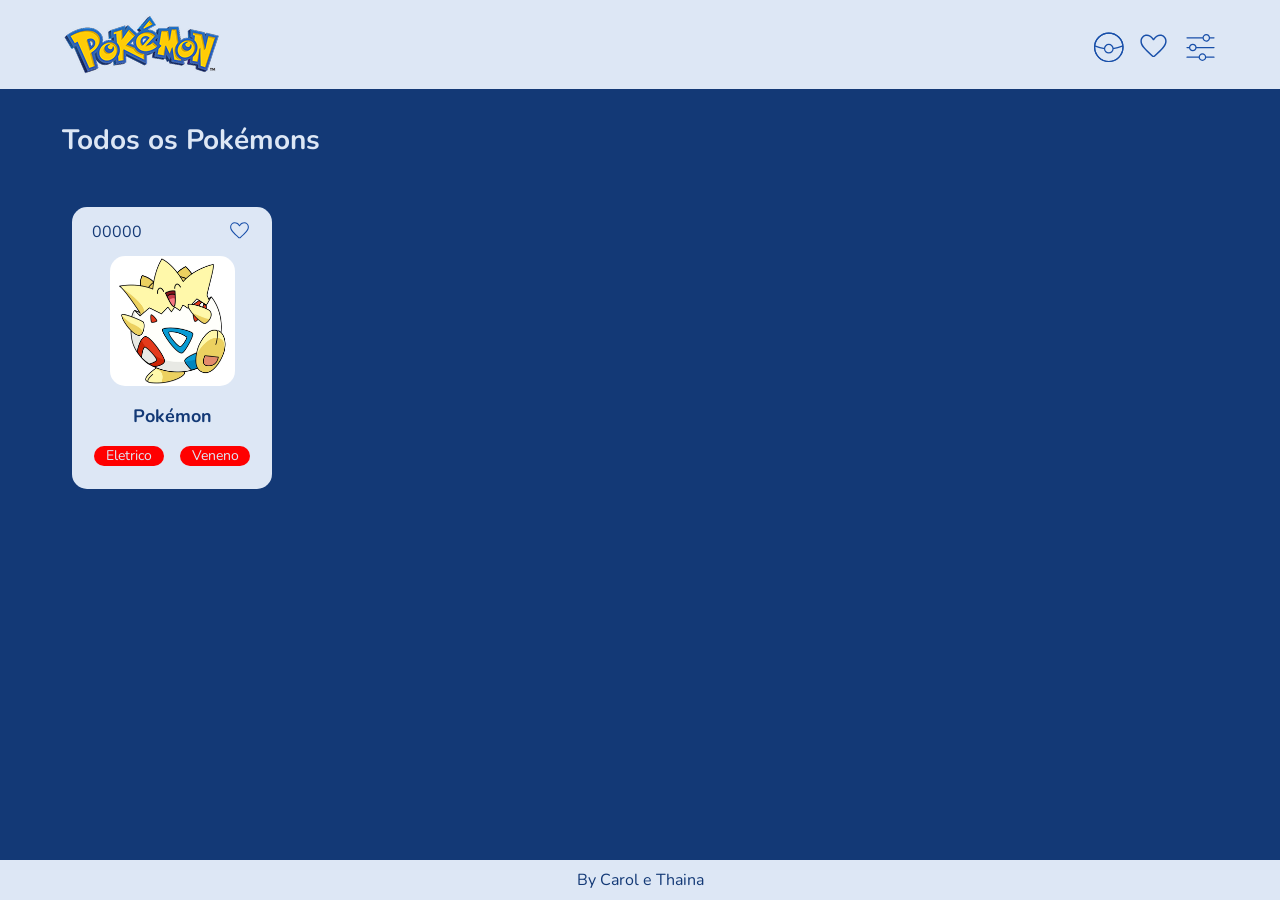
==== allPokemons.html @ cc9567b0 "remove linha em branco" ====
<html lang="en">
<head>
    <meta charset="UTF-8">
    <meta name="viewport" content="width=device-width, initial-scale=1.0">
    <link rel="stylesheet" href="css/style.css">
    <link rel="stylesheet" href="css/header.css">
    <link rel="stylesheet" href="css/allPokemons.css">
    <link rel="preconnect" href="https://fonts.googleapis.com">
    <link rel="preconnect" href="https://fonts.gstatic.com" crossorigin>
    <link href="https://fonts.googleapis.com/css2?family=Nunito:ital,wght@0,200..1000;1,200..1000&display=swap" rel="stylesheet">
    <title>Todos os Pokemons</title>
    <link rel="shortcut icon" href="svg/Group.svg">
</head>
<body>
    <header>
        <div class="container-fluid">
            <div class="logo">
            <a href="index.html">
                    <img src="img/image 1.png" alt="">
            </a>
            </div>
            
            <div class="menu">
                <img class="pokeball" src="svg/Group.svg" alt="">
                <img src="svg/material-symbols_favorite-outline-rounded.svg" alt="">
                <img src="svg/mage_filter.svg" alt="">
            </div>
        </div>
    </header>
    <main>
        <h1>Todos os Pokémons</h1>
        
        <div class="container-card">
            <div class="card">
                <div class="topo-card">
                    <p>00000</p>
                    <img src="svg/material-symbols_favorite-outline-rounded.svg" alt="">
                </div>
                <div class="img-card">
                    <img src="img/image3.jpeg" alt="">
                </div>
                <h3>Pokémon</h3>
                <div class="elements">
                    <div class="tag-element">
                        <span>Eletrico</span>
                    </div>
                    <div class="tag-element">
                        <span>Veneno</span>
                    </div>
                </div>
            </div> 
        </div>
    </main>

    <footer>
        <p>By <a target="_blank" href="https://www.linkedin.com/in/carolainecallau
        ">Carol </a> e <a target="_blank" href="https://www.linkedin.com/in/thainabarboza/">Thaina</a></p>
    </footer>
    
</body>
</html>
---- css/style.css ----
body {
    margin: 0;
    font-family: "Nunito", sans-serif;
}

input::-webkit-input-placeholder {
    font-size: 18px;
    font-family: "Nunito", sans-serif;
    color: #133976;
}

:root {
    --primary-color:#DDE7F5;
    --secondary-color:#133976;
    --background:#133976;
    --background-ligthblue:#DDE7F5;
    --background-input: #FFFCF8;
}

h1 {
    color: var(--primary-color);
    margin: 0;
    padding-top: 32px;
    padding-bottom: 38px;
    margin-left: 62px;
    font-size: 28px ;

}

main {
    background-color: var(--background);
    height: calc(100vh - 129px);
    overflow: auto;
}

footer {
    text-align: center;
    color: var(secondary-color);
    background-color: var(--background-ligthblue);
    height: 40px;
    display: flex;
    align-items: center;
    justify-content: space-around;
}

footer p {
    margin-top: 0;
    margin-bottom: 0;
    color: var(--secondary-color);
}

footer p a {
    text-decoration: none;
    color: inherit;
}
---- css/header.css ----
header {
    height: 89px;
    width: 100%;
    background-color: var(--background-ligthblue)
}

.logo {
    margin-left: 62px;
    padding-top: 13px;
}

.menu {
    display: flex;
    gap: 12px;
    position: absolute;
    top: 30px;
    right: 62px;
}

.menu img {
    width: 35px;
    height: 35px;
    cursor: pointer;
}

.pokeball {
    width: 30px !important;
}
---- css/allPokemons.css ----
.container-card {
    display: grid;
    justify-content: space-evenly;
    grid-template-columns: repeat(auto-fill, minmax(200px, 1fr));
    gap: 10px;
    padding: 10px;
    margin-left: 62px;
    margin-right: 62px;
}

.card {
    width: 200px;
    height: 282px;
    background-color: var(--background-ligthblue);
    border-radius: 15px;
    margin-bottom: 33px;
}
.topo-card{
    display: flex;
    justify-content: center;
    gap: 85px;
    align-items: center;
    margin-top: 12px;
    margin-bottom: 12px;
}

.topo-card p {
    margin: 0;
    color: var(--secondary-color);
}

.topo-card img {
    width: 25px;
    height: 25px;
}

.img-card{
    display: flex;
    justify-content: center;
}

.img-card img {
    width: 125px;
    height: 130px;
    border-radius: 15px;
}

h3 {
    text-align: center;
    color: var(--secondary-color);
    font-size: 18px;
}

.elements {
    display: flex;
    text-align: center;
    justify-content: center;
    gap: 16px;
}

.tag-element {
    width: 70px;
    height: 20px;
    border-radius: 15px;
    border: none;
    background-color: red;
    color: var(--primary-color);
}

span {
    font-size: 14px;
}
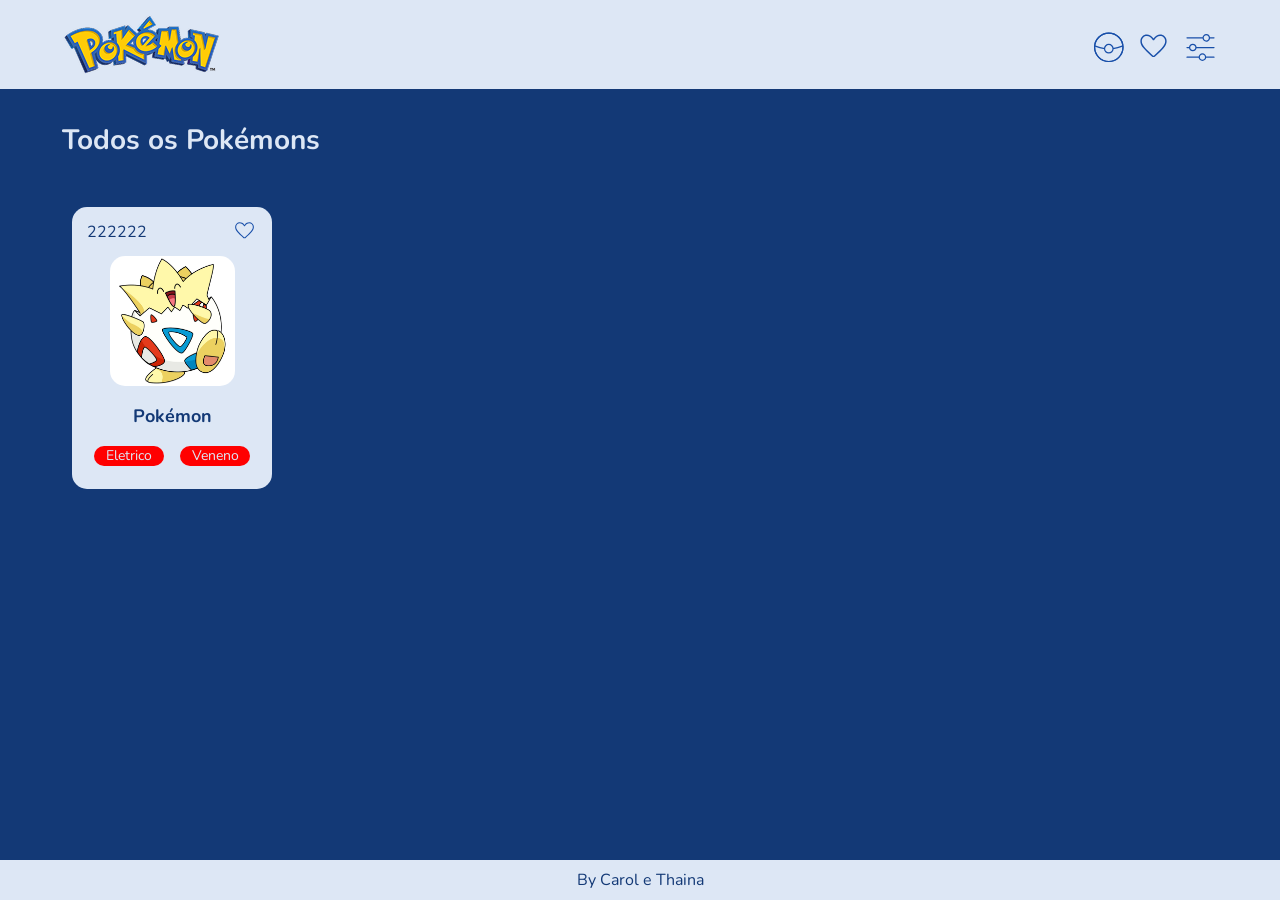
==== commit 544ef954: "teste" ====
--- a/allPokemons.html
+++ b/allPokemons.html
@@ -33,7 +33,7 @@
         <div class="container-card">
             <div class="card">
                 <div class="topo-card">
-                    <p>00000</p>
+                    <p>222222</p>
                     <img src="svg/material-symbols_favorite-outline-rounded.svg" alt="">
                 </div>
                 <div class="img-card">
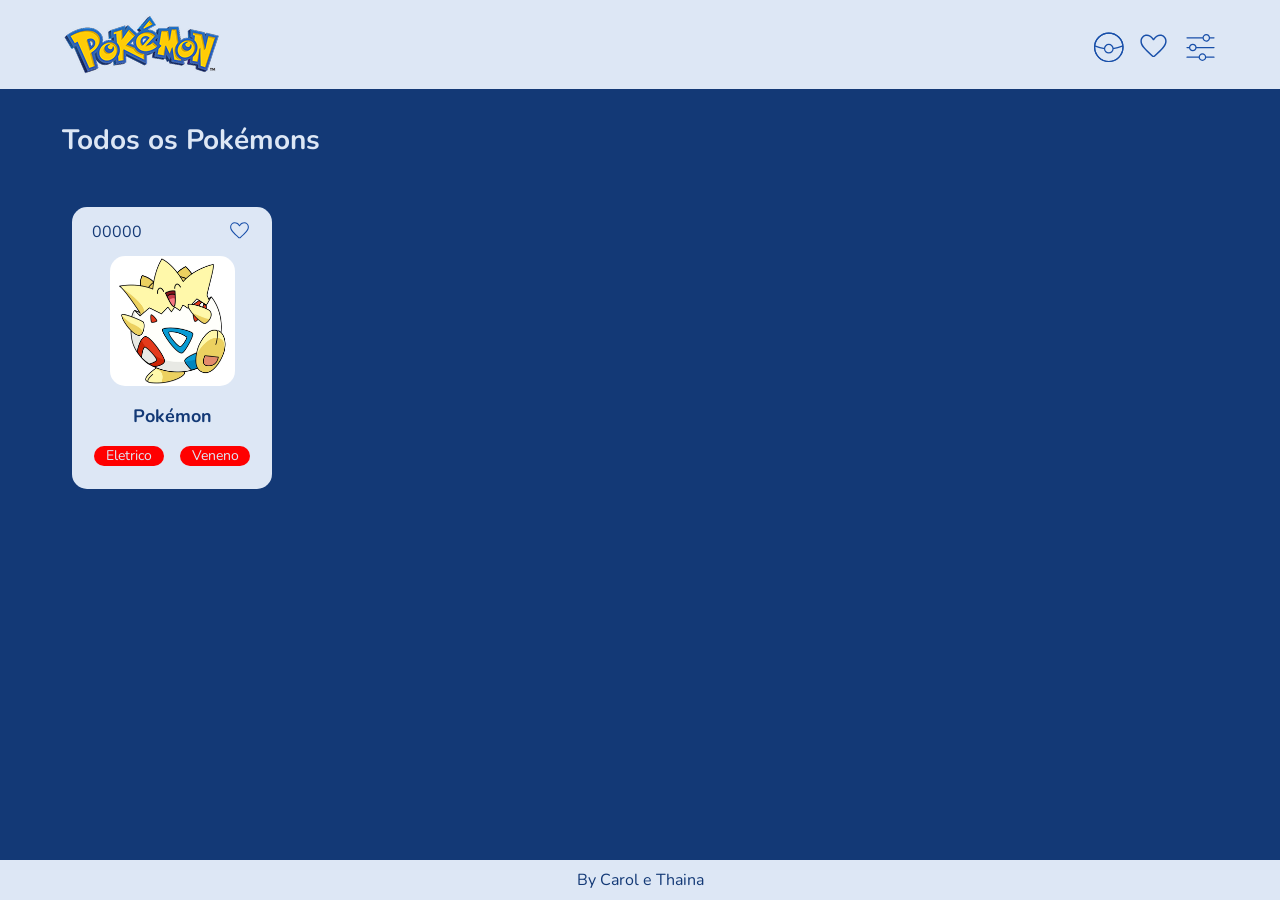
==== commit d047d377: "teste 2" ====
--- a/allPokemons.html
+++ b/allPokemons.html
@@ -33,7 +33,7 @@
         <div class="container-card">
             <div class="card">
                 <div class="topo-card">
-                    <p>222222</p>
+                    <p>00000</p>
                     <img src="svg/material-symbols_favorite-outline-rounded.svg" alt="">
                 </div>
                 <div class="img-card">
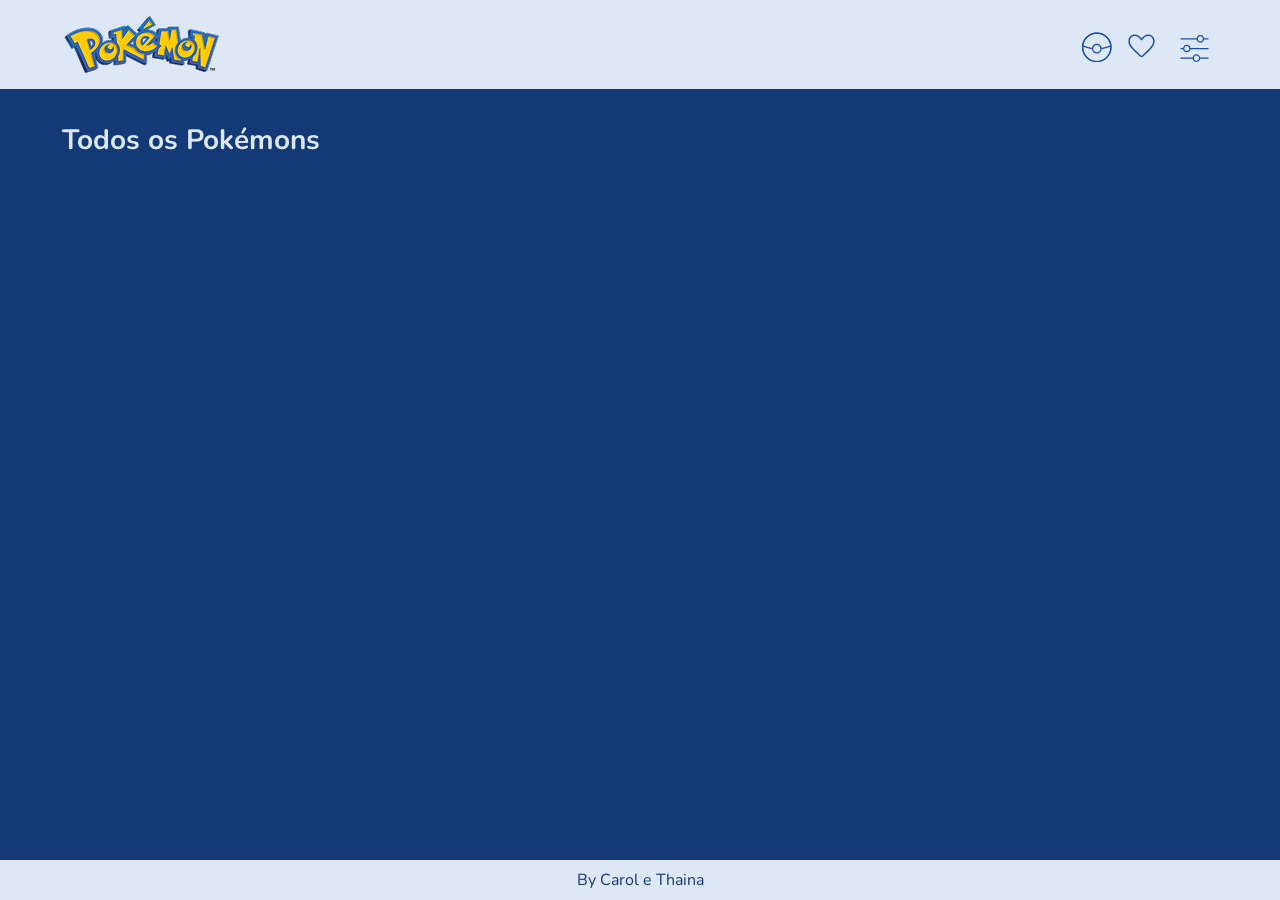
==== commit 050b53be: "chama api para os cards" ====
--- a/allPokemons.html
+++ b/allPokemons.html
@@ -16,39 +16,52 @@
         <div class="container-fluid">
             <div class="logo">
             <a href="index.html">
-                    <img src="img/image 1.png" alt="">
+                    <img src="img/image 1.png">
             </a>
             </div>
             
             <div class="menu">
-                <img class="pokeball" src="svg/Group.svg" alt="">
-                <img src="svg/material-symbols_favorite-outline-rounded.svg" alt="">
-                <img src="svg/mage_filter.svg" alt="">
+                <a>
+                    <img class="pokeball" src="svg/Group.svg" >
+                </a>
+                <a>
+                    <img src="svg/material-symbols_favorite-outline-rounded.svg">
+                </a>
+                <button class="btn-header-fav">
+                    <img src="svg/mage_filter.svg"> 
+                </button>
             </div>
         </div>
     </header>
     <main>
         <h1>Todos os Pokémons</h1>
-        
+    
         <div class="container-card">
-            <div class="card">
-                <div class="topo-card">
-                    <p>00000</p>
-                    <img src="svg/material-symbols_favorite-outline-rounded.svg" alt="">
+            <!-- <div class="flip-card">
+                <div class="card-back">
+                    <img src="img/Rectangle 5.png" alt="">
                 </div>
-                <div class="img-card">
-                    <img src="img/image3.jpeg" alt="">
-                </div>
-                <h3>Pokémon</h3>
-                <div class="elements">
-                    <div class="tag-element">
-                        <span>Eletrico</span>
+                <div class="card-front">
+                    <div class="topo-card">
+                        <p>00000</p>
+                    <button class="btn-favorito">
+                        <img src="svg/material-symbols_favorite-outline-rounded.svg">
+                    </button> 
                     </div>
-                    <div class="tag-element">
-                        <span>Veneno</span>
+                    <div class="img-card">
+                        <img src="img/image3.jpeg" alt="">
                     </div>
-                </div>
-            </div> 
+                    <h3>Pokémon</h3>
+                    <div class="elements">
+                        <div class="tag-element">
+                            <span>Eletrico</span>
+                        </div>
+                        <div class="tag-element">
+                            <span>Veneno</span>
+                        </div>
+                    </div>
+                </div> 
+            </div> -->
         </div>
     </main>
 
@@ -57,5 +70,6 @@
         ">Carol </a> e <a target="_blank" href="https://www.linkedin.com/in/thainabarboza/">Thaina</a></p>
     </footer>
     
+    <script src="script.js"></script>
 </body>
 </html>
--- a/css/style.css
+++ b/css/style.css
@@ -52,4 +52,82 @@
 footer p a {
     text-decoration: none;
     color: inherit;
+}
+
+.btn-favorito {
+    border: none;
+    background-color: var(--background-ligthblue);
+    cursor: pointer;
+}
+
+.tag-element.normal {
+    background-color: #898F95;
+}
+
+.tag-element.fire {
+    background-color: #FF7B19;
+}
+
+.tag-element.water {
+    background-color: #3F90E9;
+}
+
+.tag-element.electric {
+    background-color: #FDD318;
+}
+
+.tag-element.grass {
+    background-color: #55C849;
+}
+
+.tag-element.ice {
+    background-color: #98E0D5;
+}
+
+.tag-element.fighting {
+    background-color: #E62C64;
+}
+
+.tag-element.poison {
+    background-color: #B83EDF;
+}
+
+.tag-element.ground {
+    background-color: #F27330;
+}
+
+.tag-element.flying {
+    background-color: #82AFFD;
+}
+
+.tag-element.psychic {
+    background-color: #FF6A73;
+}
+
+.tag-element.bug {
+    background-color: #99D421;
+}
+
+.tag-element.rock {
+    background-color: #C4B68D;
+}
+
+.tag-element.ghost {
+    background-color: #556BAB;
+}
+
+.tag-element.dragon {
+    background-color: #0E67B5;
+}
+
+.tag-element.dark {
+    background-color: #585263;
+}
+
+.tag-element.steel {
+    background-color: #5392AA;
+}
+
+.tag-element.fairy {
+    background-color: #F075E8;
 }
--- a/css/header.css
+++ b/css/header.css
@@ -25,4 +25,10 @@
 
 .pokeball {
     width: 30px !important;
-} +} 
+
+.btn-header-fav {
+    border: none;
+    background-color: var(--background-ligthblue);
+    cursor: pointer;
+}
--- a/css/allPokemons.css
+++ b/css/allPokemons.css
@@ -7,15 +7,35 @@
     padding: 10px;
     margin-left: 62px;
     margin-right: 62px;
+    grid-row-gap: 33px;
 }
 
-.card {
+.flip-card { 
+    position: relative;
     width: 200px;
     height: 282px;
+    border-radius: 15px;
+}
+
+.card-back{
+  position: absolute;
+  visibility: hidden;
+}
+
+.card-front {
+    width: 100%;
+    height: 100%;
     background-color: var(--background-ligthblue);
+    border-radius: 15px;   
+    position: absolute;
+}
+
+.card-back img{
+    width: 100%;
+    height: 100%;
     border-radius: 15px;
-    margin-bottom: 33px;
 }
+
 .topo-card{
     display: flex;
     justify-content: center;
@@ -50,22 +70,25 @@
     text-align: center;
     color: var(--secondary-color);
     font-size: 18px;
+    text-transform: capitalize;
 }
 
 .elements {
     display: flex;
     text-align: center;
-    justify-content: center;
+    justify-content: space-between;
     gap: 16px;
+    padding: 0 10px;
 }
 
 .tag-element {
-    width: 70px;
+    width: 100%;
     height: 20px;
-    border-radius: 15px;
+    border-radius: 4px;
     border: none;
     background-color: red;
     color: var(--primary-color);
+    text-transform: capitalize;
 }
 
 span {
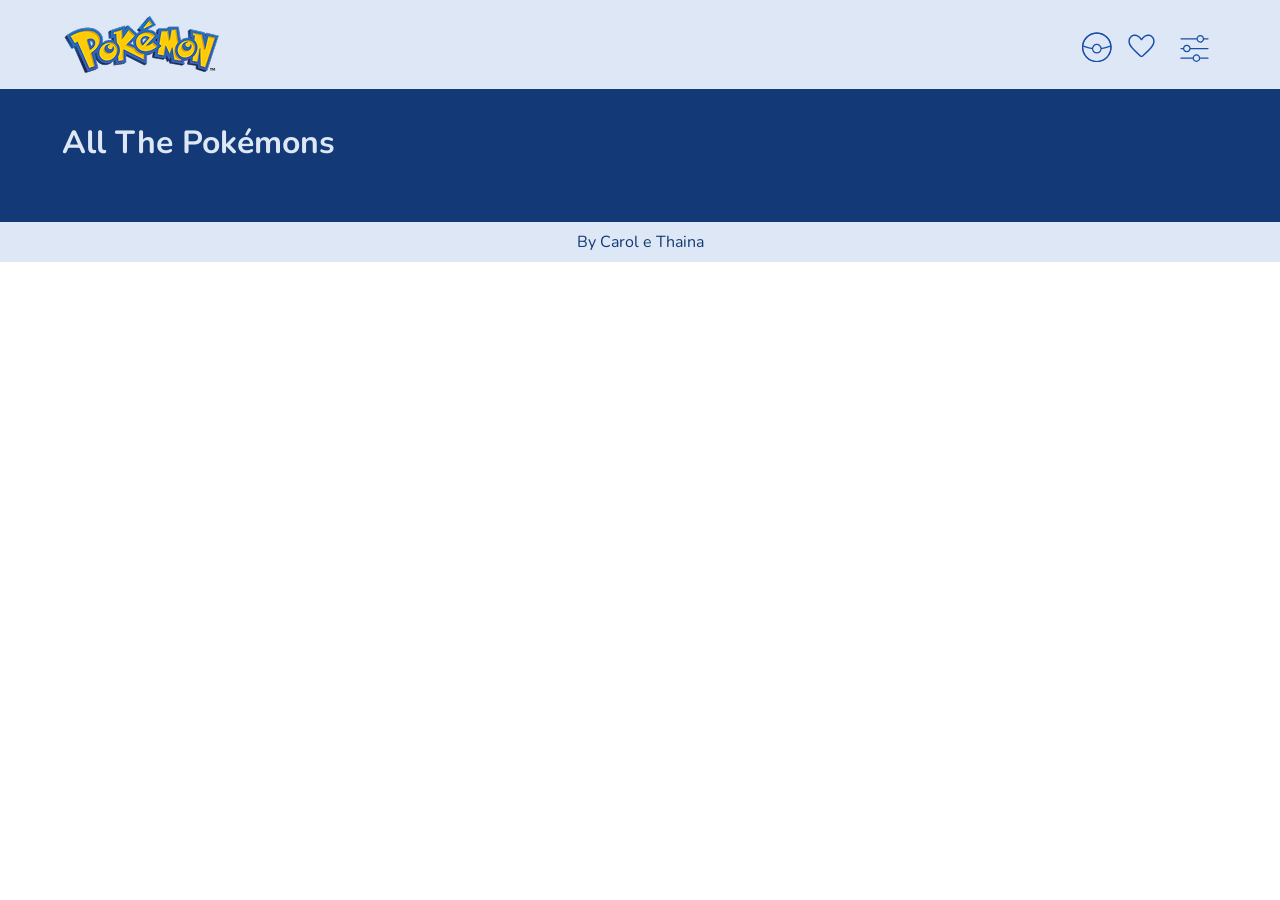
==== commit 1b4b9879: "cria a pagina de favoritos e o dropdown" ====
--- a/allPokemons.html
+++ b/allPokemons.html
@@ -8,7 +8,7 @@
     <link rel="preconnect" href="https://fonts.googleapis.com">
     <link rel="preconnect" href="https://fonts.gstatic.com" crossorigin>
     <link href="https://fonts.googleapis.com/css2?family=Nunito:ital,wght@0,200..1000;1,200..1000&display=swap" rel="stylesheet">
-    <title>Todos os Pokemons</title>
+    <title>All Pokemons</title>
     <link rel="shortcut icon" href="svg/Group.svg">
 </head>
 <body>
@@ -21,10 +21,10 @@
             </div>
             
             <div class="menu">
-                <a>
+                <a href="allPokemons.html">
                     <img class="pokeball" src="svg/Group.svg" >
                 </a>
-                <a>
+                <a href="pagefavourite.html">
                     <img src="svg/material-symbols_favorite-outline-rounded.svg">
                 </a>
                 <button class="btn-header-fav">
@@ -34,35 +34,8 @@
         </div>
     </header>
     <main>
-        <h1>Todos os Pokémons</h1>
-    
-        <div class="container-card">
-            <!-- <div class="flip-card">
-                <div class="card-back">
-                    <img src="img/Rectangle 5.png" alt="">
-                </div>
-                <div class="card-front">
-                    <div class="topo-card">
-                        <p>00000</p>
-                    <button class="btn-favorito">
-                        <img src="svg/material-symbols_favorite-outline-rounded.svg">
-                    </button> 
-                    </div>
-                    <div class="img-card">
-                        <img src="img/image3.jpeg" alt="">
-                    </div>
-                    <h3>Pokémon</h3>
-                    <div class="elements">
-                        <div class="tag-element">
-                            <span>Eletrico</span>
-                        </div>
-                        <div class="tag-element">
-                            <span>Veneno</span>
-                        </div>
-                    </div>
-                </div> 
-            </div> -->
-        </div>
+        <h1>All The Pokémons</h1>
+        <div class="container-card"></div>
     </main>
 
     <footer>
--- a/css/style.css
+++ b/css/style.css
@@ -23,13 +23,12 @@
     padding-top: 32px;
     padding-bottom: 38px;
     margin-left: 62px;
-    font-size: 28px ;
+    font-size: 32px ;
 
 }
 
 main {
     background-color: var(--background);
-    height: calc(100vh - 129px);
     overflow: auto;
 }
 
@@ -130,4 +129,60 @@
 
 .tag-element.fairy {
     background-color: #F075E8;
+}
+
+.container-fluid {
+    position: relative;
+}
+
+.container-dropdown {
+    position: absolute;
+    top: 90px;    
+    display: flex;
+    justify-content: right;
+    width: 100%;
+    z-index: 1;
+}
+
+.hide {
+    display: none;
+}
+
+.dropdown-content {
+    width: 1300px;
+    height: 440px;
+    background-color: var(--background-ligthblue);
+    border-radius: 0px 0px 15px 15px;
+    display: grid;
+    grid-template-columns: auto auto auto;
+    
+}
+
+.dropdown-content a {
+    width: 345px;
+    height: 41px;
+}
+
+.tag-type {
+    display: flex;
+    justify-content: center;
+    align-items: center;
+}
+
+.btn-dropdown {
+    border: none;
+    border-radius: 15px;
+    cursor: pointer;
+    width: 100%;
+}
+
+
+
+.btn-dropdown p {
+    color: var(--primary-color);
+    text-align: left;
+    margin:10px;
+    font-family: "Nunito", sans-serif;
+    font-weight: bold;
+    font-size: 15px;
 }
--- a/css/allPokemons.css
+++ b/css/allPokemons.css
@@ -14,12 +14,26 @@
     position: relative;
     width: 200px;
     height: 282px;
+    perspective: 1000px;
     border-radius: 15px;
 }
 
+.flip-inner {
+    width: 100%;
+    height: 100%;
+    position: relative;
+    transform-style: preserve-3d;
+    transition: transform 0.6s ease;
+}
+
+
 .card-back{
+  transform: rotateY(180deg);
+    display: flex;
+    justify-content: center;
+    align-items: center;  
   position: absolute;
-  visibility: hidden;
+  backface-visibility: hidden;
 }
 
 .card-front {
@@ -28,6 +42,8 @@
     background-color: var(--background-ligthblue);
     border-radius: 15px;   
     position: absolute;
+    backface-visibility: hidden;
+    z-index: 2;
 }
 
 .card-back img{
@@ -39,10 +55,17 @@
 .topo-card{
     display: flex;
     justify-content: center;
-    gap: 85px;
+    gap: 100px;
     align-items: center;
     margin-top: 12px;
     margin-bottom: 12px;
+}
+
+.img-back {
+    width: 100%;
+    height: 100%;
+    object-fit: cover;
+    border-radius: 16px;
 }
 
 .topo-card p {
@@ -58,6 +81,9 @@
 .img-card{
     display: flex;
     justify-content: center;
+    background-color: var(--background-ligthblue);
+    border: none;
+    width: 100%;
 }
 
 .img-card img {
@@ -76,7 +102,6 @@
 .elements {
     display: flex;
     text-align: center;
-    justify-content: space-between;
     gap: 16px;
     padding: 0 10px;
 }
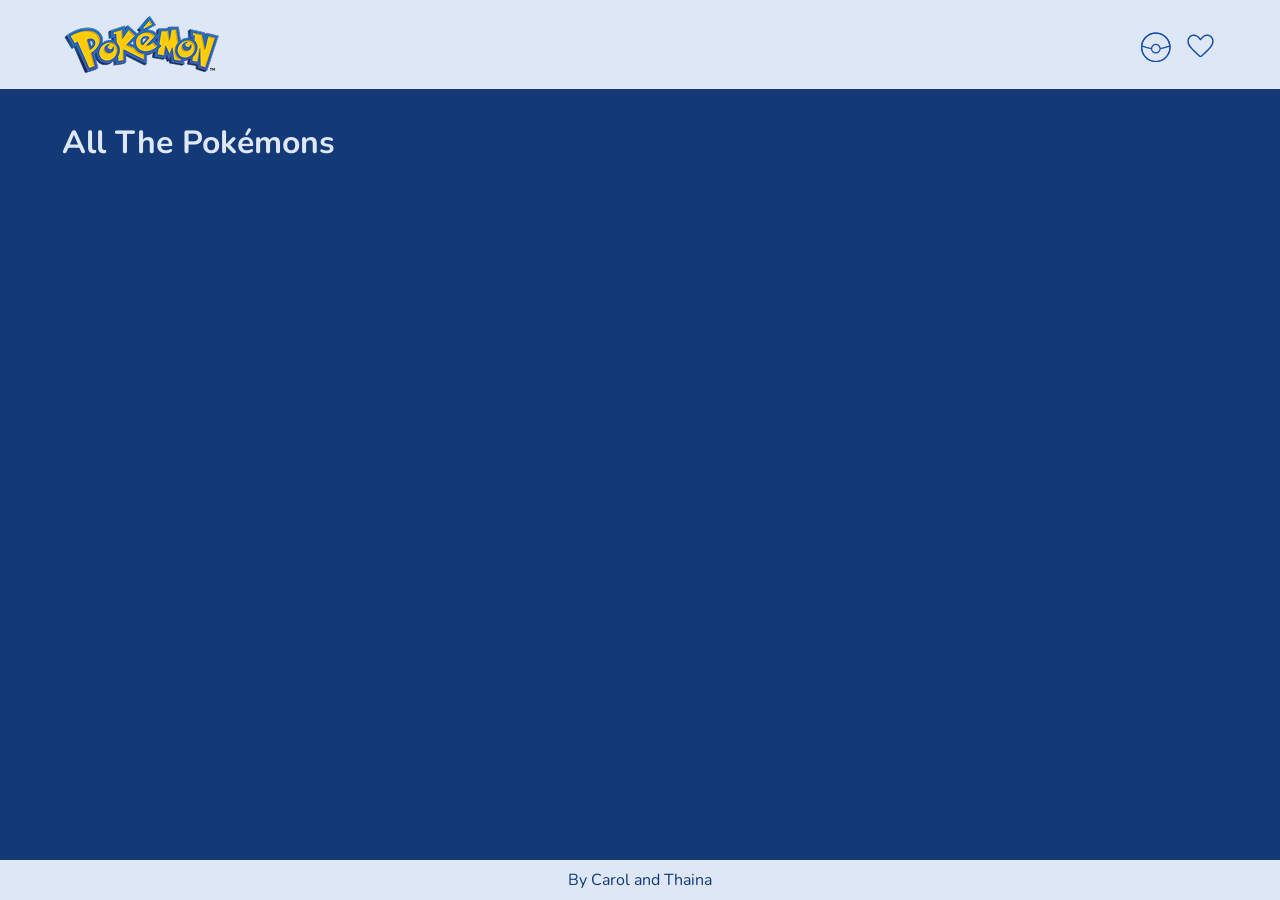
==== commit 0ae59feb: "cria pagina de filtro e finaliza correção do card/name" ====
--- a/allPokemons.html
+++ b/allPokemons.html
@@ -27,9 +27,6 @@
                 <a href="pagefavourite.html">
                     <img src="svg/material-symbols_favorite-outline-rounded.svg">
                 </a>
-                <button class="btn-header-fav">
-                    <img src="svg/mage_filter.svg"> 
-                </button>
             </div>
         </div>
     </header>
@@ -40,9 +37,9 @@
 
     <footer>
         <p>By <a target="_blank" href="https://www.linkedin.com/in/carolainecallau
-        ">Carol </a> e <a target="_blank" href="https://www.linkedin.com/in/thainabarboza/">Thaina</a></p>
+        ">Carol </a> and <a target="_blank" href="https://www.linkedin.com/in/thainabarboza/">Thaina</a></p>
     </footer>
     
-    <script src="script.js"></script>
+    <script src="./js/script.js"></script>
 </body>
 </html>
--- a/css/allPokemons.css
+++ b/css/allPokemons.css
@@ -1,4 +1,6 @@
-
+main {
+    height: calc(100vh - 129px);
+}
 .container-card {
     display: grid;
     justify-content: space-evenly;
@@ -97,6 +99,11 @@
     color: var(--secondary-color);
     font-size: 18px;
     text-transform: capitalize;
+    white-space: nowrap; 
+    overflow: hidden;
+    text-overflow: ellipsis;
+    padding-left: 20px;
+    padding-right: 20px;
 }
 
 .elements {
